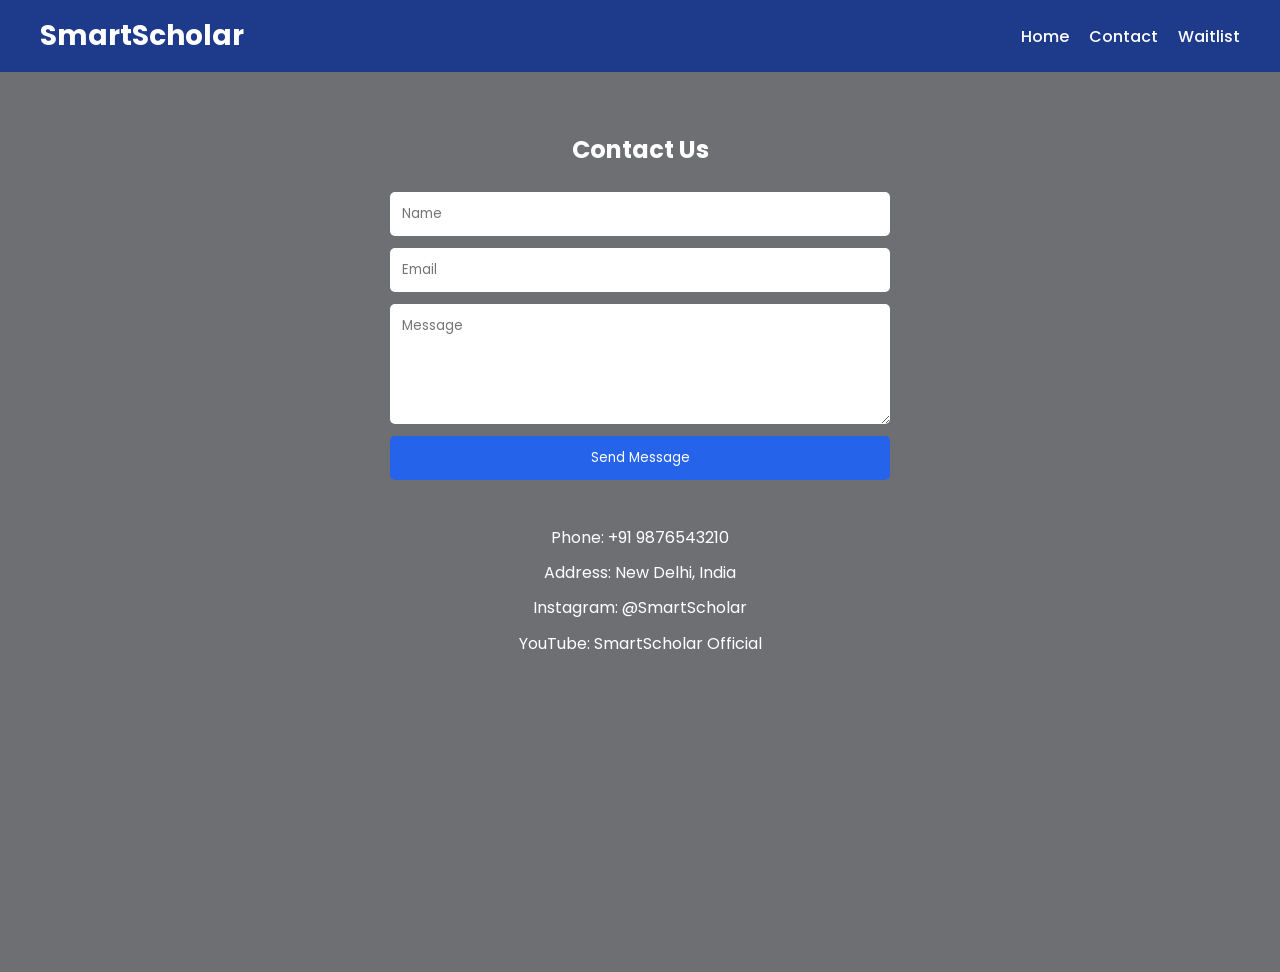
==== contact.html @ 5139ae56 "Add files via upload Uploaded HTML, CSS and JavaScript for Task-2 and 3" ====
<!DOCTYPE html>

<html>
<head>
<meta charset="UTF-8">
<meta name="viewport" content="width=device-width, initial-scale=1.0">
<title>Contact SmartScholar</title>
<link rel="stylesheet" href="style.css">
</head>
<body class="contact-page">

<nav>
<h2>SmartScholar</h2>

<ul>
<li><a href="index.html">Home</a></li>
<li><a href="contact.html">Contact</a></li>
<li><a href="waitlist.html">Waitlist</a></li>
</ul>
</nav>

<section class="form-section">

<h1>Contact Us</h1>

<form>

<input type="text" placeholder="Name" required>

<input type="email" placeholder="Email" required>

<textarea placeholder="Message" required></textarea>

<button type="submit">Send Message</button>

</form>

<div class="contact-info">
<p>Phone: +91 9876543210</p>
<p>Address: New Delhi, India</p>
<p>Instagram: @SmartScholar</p>
<p>YouTube: SmartScholar Official</p>
</div>

</section>

</body>
</html>
---- style.css ----
@import url('https://fonts.googleapis.com/css2?family=Poppins:wght@300;400;500;600;700&display=swap');

*{
    margin:0;
    padding:0;
    box-sizing:border-box;
}

body{
    font-family:'Poppins',sans-serif;
    background:#f4f6ff;
    color:#333;
}

/* NAVBAR */

nav{
    background:#1e3a8a;
    color:white;
    padding:15px 40px;
    display:flex;
    justify-content:space-between;
    align-items:center;
}

nav h2{
    font-size:28px;
    font-weight:700;
}

nav ul{
    list-style:none;
    display:flex;
    gap:20px;
}

nav a{
    color:white;
    text-decoration:none;
    font-weight:500;
}

nav a:hover{
    color:#93c5fd;
    transition:0.3s;
}

/* HOME PAGE */

.hero{
    text-align:center;
    padding:120px 30px 90px 30px;

    background:
    linear-gradient(rgba(30,58,138,0.75),rgba(30,58,138,0.75)),
    url("https://images.unsplash.com/photo-1509062522246-3755977927d7?w=1600");

    background-size:cover;
    background-position:center;

    color:white;
}

.hero h1{
    font-size:55px;
    margin-bottom:20px;
}

.hero p{
    max-width:700px;
    margin:auto;
    line-height:1.7;
    font-size:17px;
}

/* SECTIONS */

.features,
.pricing,
.testimonials{
    padding:35px 30px;
    text-align:center;
}

.features h2,
.pricing h2,
.testimonials h2{
    margin-bottom:15px;
    color:#1e3a8a;
}

.card-container{
    display:flex;
    justify-content:center;
    gap:20px;
    flex-wrap:wrap;
}

.card{
    width:280px;
    background:white;
    padding:20px;
    border-radius:12px;
    box-shadow:0 3px 10px rgba(0,0,0,0.1);
}

.card:hover{
    transform:translateY(-8px);
    transition:0.3s;
}

/* IMAGES INSIDE CARDS */

.card img{
    width:100%;
    height:160px;
    object-fit:cover;
    border-radius:10px;
    margin-bottom:12px;
}

/* TESTIMONIALS */

.review{
    font-style:italic;
    line-height:1.6;
}

.author{
    margin-top:10px;
    color:#1e3a8a;
    font-weight:600;
}

/* CONTACT PAGE */

.contact-page .form-section{
    min-height:100vh;
    padding:60px;

    background:
    linear-gradient(rgba(0,0,0,0.55),rgba(0,0,0,0.55)),
    url("https://images.unsplash.com/photo-1523240795612-9a054b0db644?w=1600");

    background-size:cover;
    background-position:center;

    color:white;
    text-align:center;
}

/* WAITLIST PAGE */

.waitlist-page .form-section{
    min-height:100vh;
    padding:60px;

    background:
    linear-gradient(rgba(0,0,0,0.55),rgba(0,0,0,0.55)),
    url("https://images.unsplash.com/photo-1503676382389-4809596d5290?w=1600");

    background-size:cover;
    background-position:center;

    color:white;
    text-align:center;
}

/* FORMS */

form{
    max-width:500px;
    margin:25px auto;
    display:flex;
    flex-direction:column;
    gap:12px;
}

input,
textarea{
    padding:12px;
    border:none;
    border-radius:5px;
    font-family:'Poppins',sans-serif;
}

textarea{
    height:120px;
}

button{
    padding:12px;
    border:none;
    border-radius:5px;
    background:#2563eb;
    color:white;
    cursor:pointer;
    font-family:'Poppins',sans-serif;
}

button:hover{
    background:#1d4ed8;
}

/* CONTACT INFO */

.contact-info{
    margin-top:40px;
    line-height:2.2;
}

/* FOOTER */

footer{
    background:#1e3a8a;
    color:white;
    text-align:center;
    padding:18px;
}

.tech-section{
    padding:50px;
    text-align:center;
}

#news-container{
    display:flex;
    flex-wrap:wrap;
    justify-content:center;
    gap:20px;
    margin-top:30px;
}

.news-card{
    width:300px;
    background:white;
    padding:20px;
    border-radius:12px;
    box-shadow:0 3px 10px rgba(0,0,0,0.1);
}

.news-card h3{
    margin-bottom:10px;
}

.news-card p{
    margin-bottom:15px;
}

.news-card a{
    text-decoration:none;
    color:#2563eb;
    font-weight:bold;
}
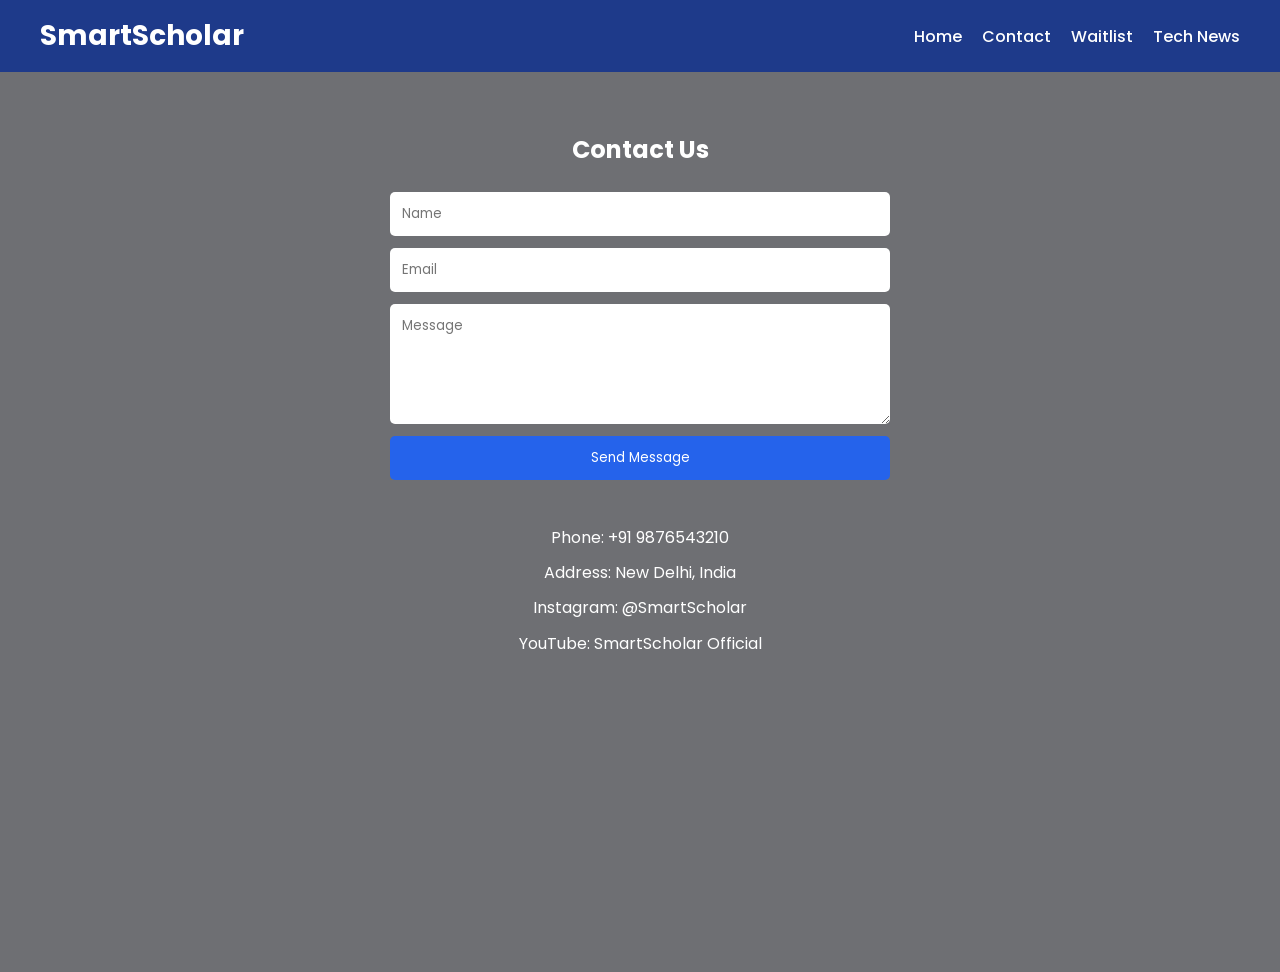
==== commit bf9a5808: "Add Tech News link to contact page Added a Tech News link to the navigation menu." ====
--- a/contact.html
+++ b/contact.html
@@ -16,6 +16,7 @@
 <li><a href="index.html">Home</a></li>
 <li><a href="contact.html">Contact</a></li>
 <li><a href="waitlist.html">Waitlist</a></li>
+<li><a href="tech.html">Tech News</a></li>
 </ul>
 </nav>
 
